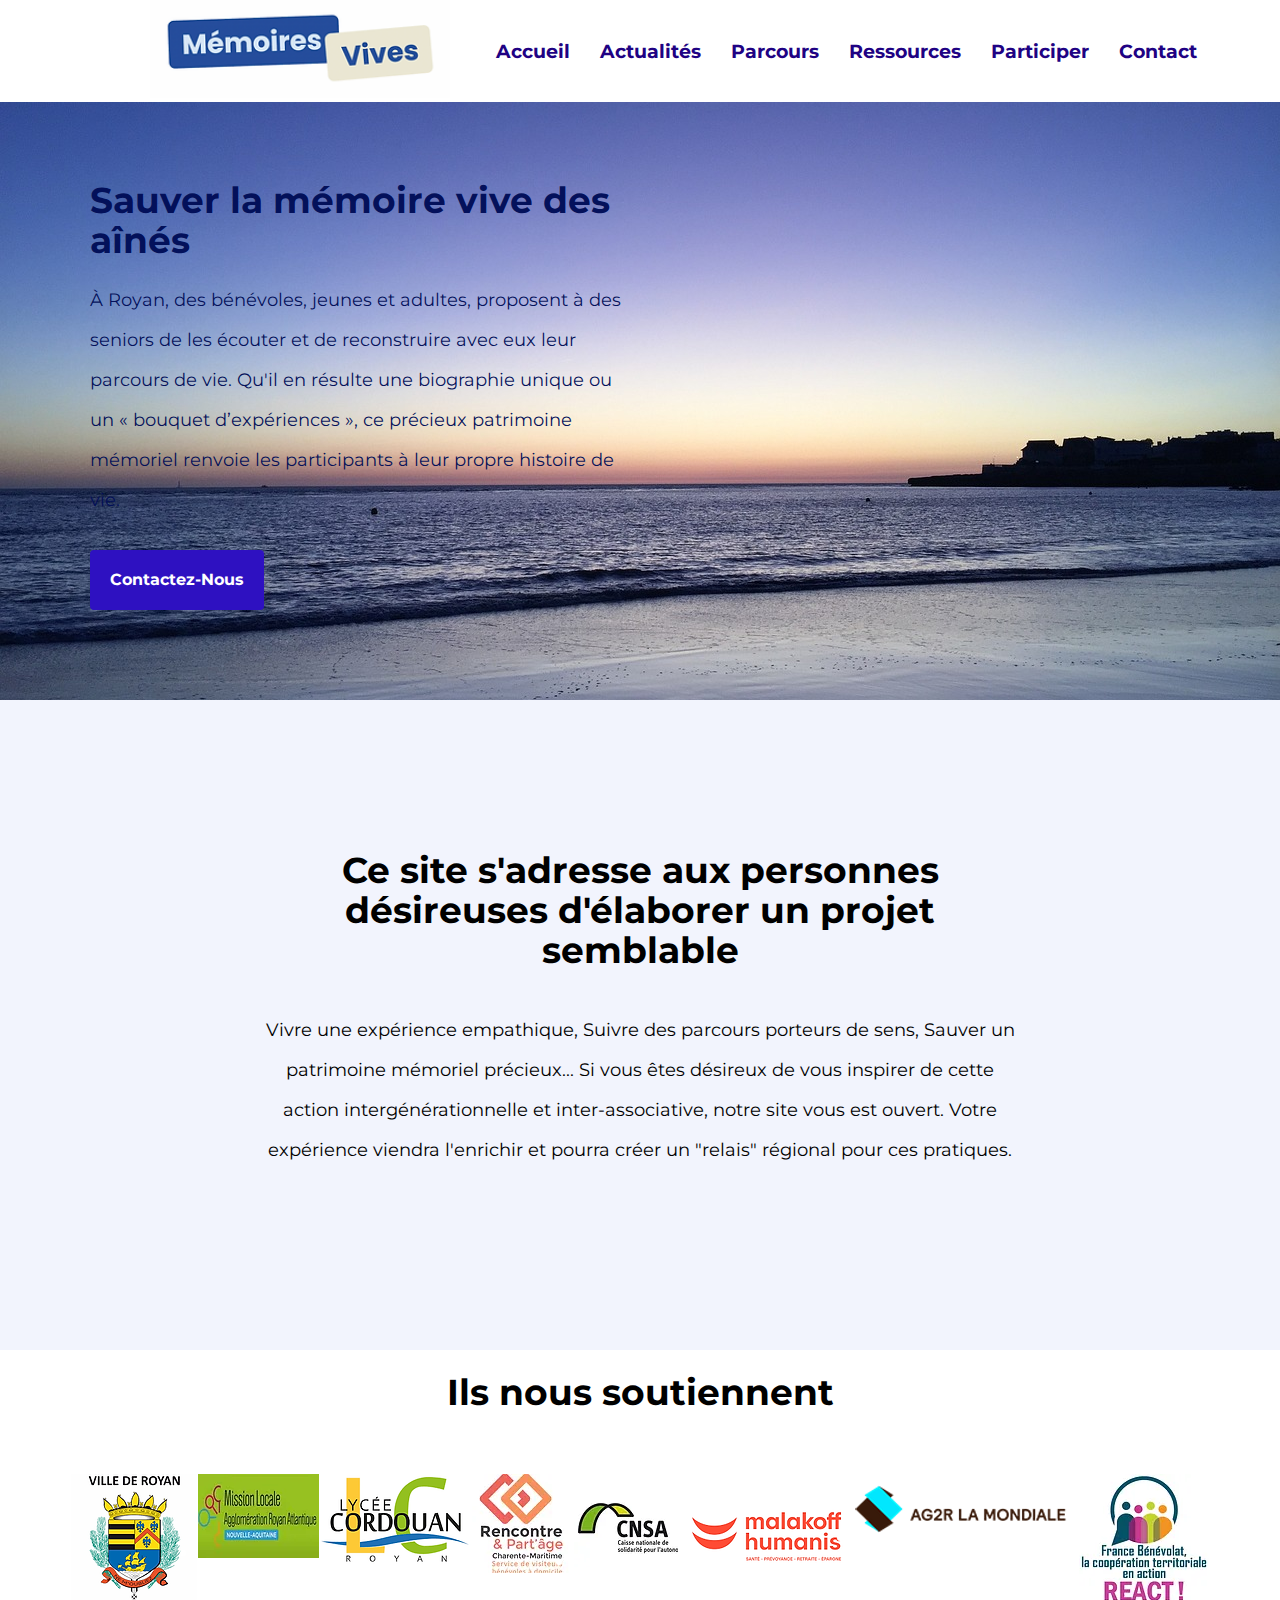
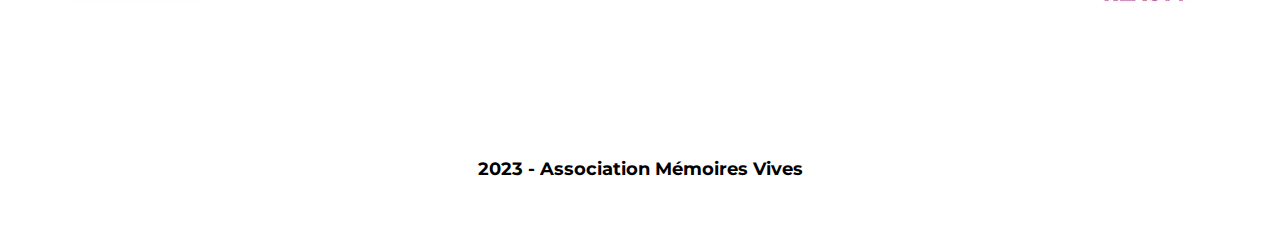
==== index.html @ 6edf2faa "first commit" ====
<!DOCTYPE html>
<html lang="en">
  <head>
    <meta charset="UTF-8" />
    <meta http-equiv="X-UA-Compatible" content="IE=edge" />
    <meta name="viewport" content="width=device-width, initial-scale=1.0" />
    <title>Mémoires Vives</title>
    <link rel="stylesheet" type="text/css" href="styles.css" />
    <style>
      @import url("https://fonts.googleapis.com/css2?family=Montserrat:wght@500;700&display=swap");
    </style>
  </head>
  <body>
    <header class="navbar">
      <div class="logo">
        <a href="index.html"> <img src="assets/logo.jpg" alt="Logo" /></a>
      </div>
      <nav>
        <ul>
          <li><a href="index.html">Accueil</a></li>
          <li><a href="#">Actualités</a></li>
          <li><a href="#">Parcours</a></li>
          <li><a href="#">Ressources</a></li>
          <li><a href="#">Participer</a></li>
          <li><a href="contact.html">Contact</a></li>
        </ul>
      </nav>
    </header>

    <section class="hero-section">
      <div class="hero-content">
        <h1>Sauver la mémoire vive des aînés</h1>
        <p>
          À Royan, des bénévoles, jeunes et adultes, proposent à des seniors de
          les écouter et de reconstruire avec eux leur parcours de vie. Qu'il en
          résulte une biographie unique ou un « bouquet d’expériences », ce
          précieux patrimoine mémoriel renvoie les participants à leur propre
          histoire de vie.
        </p>
        <a href="contact.html" class="button">Contactez-Nous</a>
      </div>
    </section>

    <section class="content-section">
      <h2>
        Ce site s'adresse aux personnes désireuses d'élaborer un projet
        semblable
      </h2>
      <p>
        Vivre une expérience empathique, Suivre des parcours porteurs de sens,
        Sauver un patrimoine mémoriel précieux... Si vous êtes désireux de vous
        inspirer de cette action intergénérationnelle et inter-associative,
        notre site vous est ouvert. Votre expérience viendra l'enrichir et
        pourra créer un "relais" régional pour ces pratiques.
      </p>
    </section>

    <footer>
      <div class="support-section">
        <h2>Ils nous soutiennent</h2>
        <ul>
          <li>
            <a href="https://www.ville-royan.fr/"
              ><img src="assets/MairieRoyan.jpg" alt="MairieRoyan"
            /></a>
          </li>
          <li>
            <a href="https://www.ml-pays-royannais.com/"
              ><img src="assets/MissionLocale.png" alt="MissionLocale"
            /></a>
          </li>
          <li>
            <a href="https://lycee-cordouan.fr/"
              ><img src="assets/Cordouan.png" alt="Cordouan"
            /></a>
          </li>
          <li>
            <a href="https://la.charente-maritime.fr/actualites/rencontres-et-partages-une-nouvelle-convention-en-saintonge-romane"
              ><img src="assets/RencontrePartage.png" alt="RencontrePartage"
            /></a>
          </li>
          <li>
            <a href="https://www.cnsa.fr/annuaire-des-mdph/mdph-17"
              ><img src="assets/cnsa.png" alt="cnsa"
            /></a>
          </li>
          <li>
            <a href="https://www.royan-accueil.com/"
              ><img src="assets/Malakoff.png" alt="Malakoff"
            /></a>
          </li>
          <li>
            <a href="https://www.ag2rlamondiale.fr/groupe/nos-engagements/fondation-d-entreprise-ag2r-la-mondiale"
              ><img src="assets/AG2R.png" alt="AG2R"
            /></a>
          </li>
          <li>
            <a href="https://www.francebenevolat.org/accueil/presse/le-b-n-volat-au-c-ur-des-enjeux-de-soci-t"
              ><img src="assets/FranceBenevolat.png" alt="francebenevolat"
            /></a>
          </li>
        </ul>
      </div>
      <p>2023 - Association Mémoires Vives</p>
    </footer>
  </body>
</html>
---- styles.css ----
* {
  margin: 0;
  padding: 0;
  box-sizing: border-box;
}

body {
  font-family: 'Montserrat', sans-serif;
}

.navbar {
  background-color: #ffffff;
  display: flex;
  justify-content: space-between;
  align-items: center;
  position: fixed;
  top: 0;
  left: 0;
  width: 100%;
  z-index: 999;
}

.navbar .logo img {
  width: 300px;
  margin-left: 50%;
}

.navbar nav ul {
  list-style-type: none;
  margin-right: 10%;
  font-size: larger;
  font-weight: bold;
  display: flex;
  justify-content: flex-end; 
}

.navbar nav ul li {
  padding-left: 10px; 
}

.navbar nav ul li a {
  color: #200283;
  text-decoration: none;
  padding: 10px;
  transition: background-color 0.6s ease;
}

.navbar nav ul li a:hover {
  background-color: #cbdfff;
  padding: 10px;
}

.hero-section {
  background-image: url('/assets/background.jpg');
  margin-top: 90px;
  line-height: 40px;
  background-size: cover;
  background-position: right center;
  color: #010e58fb;
  padding: 90px;
  display: flex;
  align-items: center;
}

.hero-section .hero-content {
  max-width: 50%;
}

.hero-section h1 {
  font-size: 36px;
  margin-bottom: 20px;
}

.hero-section p {
  font-size: 18px;
  margin-bottom: 30px;
}

.button {
  display: inline-block;
  background-color: #2e11c1;
  color: #ffffff;
  padding: 10px 20px;
  border-radius: 4px;
  text-decoration: none;
  font-weight: bold;
  transition: background-color 0.3s ease;
}

.button:hover {
  background-color: #eee;
}

.content-section {
  background-color: #eff2fcd1;
  padding: 40px;
  line-height: 40px;
  display: flex;
  flex-direction: column;
  padding-left: 20%;
  padding-right: 20%;
  align-items: center;
  text-align: center;
  padding-top: 150px;
  padding-bottom: 150px;
}

h2 {
  font-size: 36px;
  color: #000000;
}

.content-section p {
  font-size: 18px;
  margin-bottom: 30px;
  margin-top: 40px;
}

footer {
  background-color: #ffffff;
  padding: 20px;
  text-align: center;
  color: #000000;
  font-size: 14px;
}

footer p {
  color: rgb(0, 0, 0);
  margin-top: 150px;
  margin-bottom: 50px;
  font-weight: bold;
}


.support-section ul {
  display: flex;
  justify-content: space-around;
  margin: 60px 50px;
}


/*Form*/

.form-section {
  padding: 40px;
  text-align: center;
  background-color: #aec3f65a;
  margin-top: 100px;
}

.form-section h1 {
  font-size: 20px;
  margin-bottom: 10px;
  text-align: center;

}

.form-container {
  max-width: 600px;
  margin: 30px auto;
  background-color: #0320e04c;
  padding: 20px;
  border-radius: 4px;
  box-shadow: 1 2px 4px rgba(157, 0, 193, 0.1);
}

.form-container h2 {
  font-size: 20px;
  margin-bottom: 15px;
}

.form-container label {
  display: block;
  margin-bottom: 10px;
  font-weight: bold;
}

.form-container input,
.form-container textarea {
  width: 100%;
  padding: 10px;
  border-radius: 4px;
  border: 1px solid #ddd;
  margin-bottom: 20px;
}

.form-container textarea {
  resize: vertical;
}

.form-container button {
  display: inline-block;
  background-color: #333;
  color: #fff;
  padding: 10px 20px;
  border: none;
  border-radius: 4px;
  text-decoration: none;
  font-weight: bold;
  transition: background-color 0.3s ease;
  cursor: pointer;
}

.form-container button:hover {
  background-color: #555;
}

footer {
  padding: 20px;
  text-align: center;
  color: #fff;
  font-size: 18px;
}


/*Media Queries*/

@media (max-width: 1200px) {
  .navbar {
    flex-direction: column;
  }

  .navbar .logo {
    margin-bottom: 10px;
    margin-right: 45%;
  }

  .navbar nav {

    margin: 0 auto;
    padding-left: 50px;
  }

  .hero-section {
    padding: 40px;
    margin-top: 200px;
  }

  .hero-section .hero-content {
    max-width: 100%;
  }

  .hero-section h1 {
    font-size: 24px;
  }

  .hero-section p {
    font-size: 16px;
    margin-bottom: 20px;
    width: 100%;
  }

  .content-section {
    padding: 20px;
  }

  .content-section h2 {
    font-size: 20px;
    margin-bottom: 15px;
  }

  .form-section {
    padding: 40px;
  }

  .form-container {
    padding: 20px;
  }

  .form-container h2 {
    font-size: 20px;
    margin-bottom: 15px;
  }

  .form-container input,
  .form-container textarea {
    margin-bottom: 15px;
  }
}
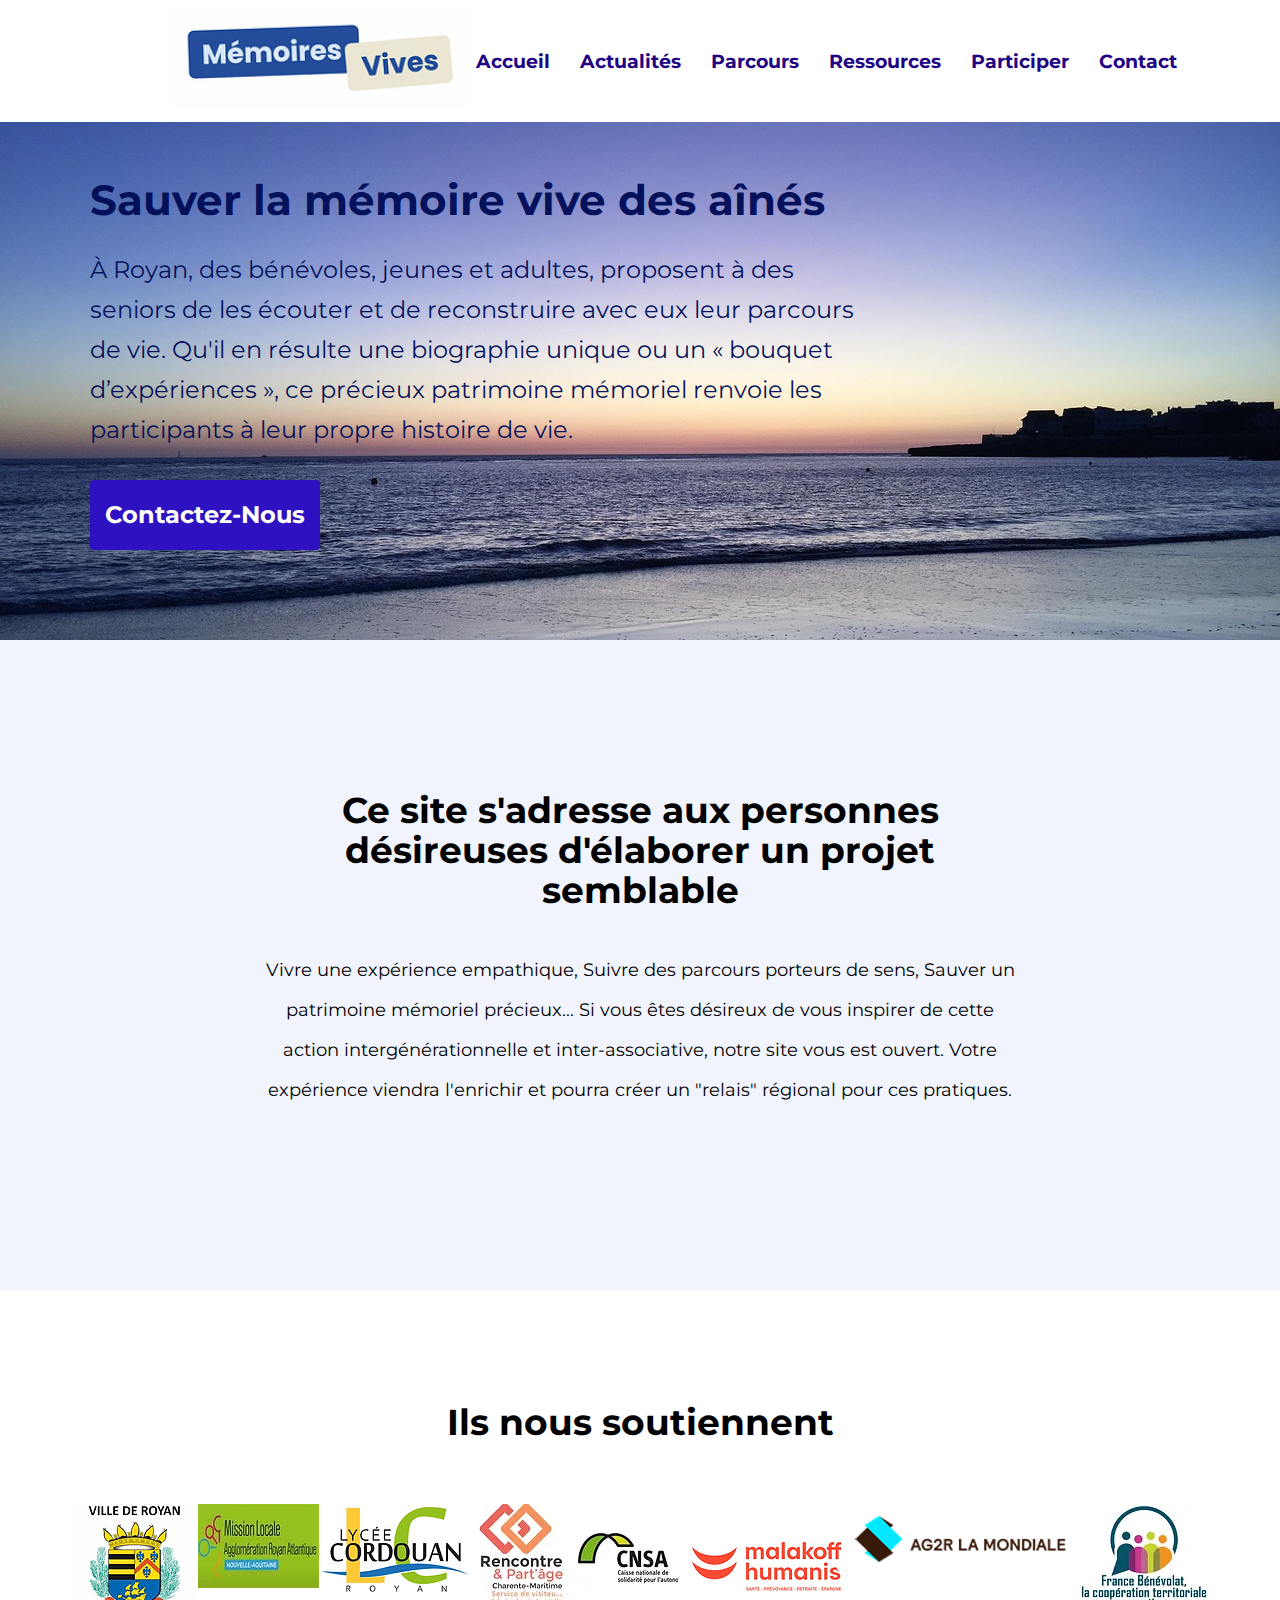
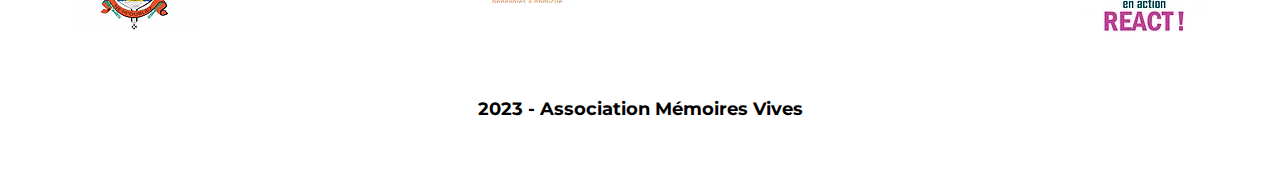
==== commit 67415a21: "Hamburger Menu + Media Queries" ====
--- a/index.html
+++ b/index.html
@@ -13,10 +13,11 @@
   <body>
     <header class="navbar">
       <div class="logo">
-        <a href="index.html"> <img src="assets/logo.jpg" alt="Logo" /></a>
+        <a href="index.html"><img src="assets/logo.jpg" alt="Logo" /></a>
       </div>
+      <div class="menu-toggle">&#9776;</div>
       <nav>
-        <ul>
+        <ul class="menu">
           <li><a href="index.html">Accueil</a></li>
           <li><a href="#">Actualités</a></li>
           <li><a href="#">Parcours</a></li>
@@ -30,13 +31,14 @@
     <section class="hero-section">
       <div class="hero-content">
         <h1>Sauver la mémoire vive des aînés</h1>
+        <div class="boxMobile">
         <p>
           À Royan, des bénévoles, jeunes et adultes, proposent à des seniors de
           les écouter et de reconstruire avec eux leur parcours de vie. Qu'il en
           résulte une biographie unique ou un « bouquet d’expériences », ce
           précieux patrimoine mémoriel renvoie les participants à leur propre
           histoire de vie.
-        </p>
+        </p></div>
         <a href="contact.html" class="button">Contactez-Nous</a>
       </div>
     </section>
@@ -103,5 +105,6 @@
       </div>
       <p>2023 - Association Mémoires Vives</p>
     </footer>
+  <script src="menu.js"></script>
   </body>
 </html>
--- a/styles.css
+++ b/styles.css
@@ -18,6 +18,19 @@
   left: 0;
   width: 100%;
   z-index: 999;
+  padding: 10px 20px;
+}
+
+
+.menu-toggle {
+  display: none;
+  font-size: 24px;
+  cursor: pointer;
+}
+
+nav.active ul {
+  justify-content: center;
+  align-items: center;
 }
 
 .navbar .logo img {
@@ -42,16 +55,18 @@
   color: #200283;
   text-decoration: none;
   padding: 10px;
+  border-radius: 16px;
   transition: background-color 0.6s ease;
 }
 
 .navbar nav ul li a:hover {
-  background-color: #cbdfff;
+  background-color: #77a9f997;
+  border-radius: 16px;
   padding: 10px;
 }
 
 .hero-section {
-  background-image: url('/assets/background.jpg');
+  background-image: url("assets/background.jpg");
   margin-top: 90px;
   line-height: 40px;
   background-size: cover;
@@ -63,16 +78,16 @@
 }
 
 .hero-section .hero-content {
-  max-width: 50%;
+  max-width: 70%;
 }
 
 .hero-section h1 {
-  font-size: 36px;
-  margin-bottom: 20px;
+  font-size: 42px;
+  margin-bottom: 30px;
 }
 
 .hero-section p {
-  font-size: 18px;
+  font-size: 24px;
   margin-bottom: 30px;
 }
 
@@ -80,15 +95,16 @@
   display: inline-block;
   background-color: #2e11c1;
   color: #ffffff;
-  padding: 10px 20px;
+  padding: 15px 15px;
   border-radius: 4px;
   text-decoration: none;
   font-weight: bold;
+  font-size: 24px;
   transition: background-color 0.3s ease;
 }
 
 .button:hover {
-  background-color: #eee;
+  background-color: #140097;
 }
 
 .content-section {
@@ -122,11 +138,11 @@
   text-align: center;
   color: #000000;
   font-size: 14px;
+  margin-top: 90px;
 }
 
 footer p {
   color: rgb(0, 0, 0);
-  margin-top: 150px;
   margin-bottom: 50px;
   font-weight: bold;
 }
@@ -216,13 +232,14 @@
 /*Media Queries*/
 
 @media (max-width: 1200px) {
+
   .navbar {
     flex-direction: column;
   }
 
   .navbar .logo {
     margin-bottom: 10px;
-    margin-right: 45%;
+    margin-right: 50% ;
   }
 
   .navbar nav {
@@ -241,11 +258,11 @@
   }
 
   .hero-section h1 {
+    font-size: 42px;
+  }
+
+  .hero-section p {
     font-size: 24px;
-  }
-
-  .hero-section p {
-    font-size: 16px;
     margin-bottom: 20px;
     width: 100%;
   }
@@ -260,11 +277,13 @@
   }
 
   .form-section {
+    margin-top: 200px;;
     padding: 40px;
   }
 
   .form-container {
     padding: 20px;
+    width: 100%;
   }
 
   .form-container h2 {
@@ -276,8 +295,65 @@
   .form-container textarea {
     margin-bottom: 15px;
   }
-}
-
-
-
-
+  .support-section ul {
+    display: flex;
+    flex-direction: row;
+    flex-wrap: wrap;
+    justify-content: center;
+    align-items: stretch;
+    align-content: stretch;
+  }
+}
+
+
+@media (max-width: 768px) {
+  .navbar {
+    flex-direction: column;
+    align-items: flex-start;
+  }
+
+  .navbar .logo img {
+    margin-bottom: 10px;
+    margin-left: 0;
+  }
+
+  nav {
+    display: none;
+    width: 100%;
+    margin-top: 10px;
+  }
+
+  nav.active {
+    display: flex;
+    flex-direction: column;
+    align-items: flex-start;
+  }
+
+  nav ul {
+    flex-direction: column;
+    align-items: flex-start;
+    padding: 10px 0;
+  }
+
+  nav ul li {
+    padding: 5px 0;
+  }
+
+  .menu-toggle {
+    display: block;
+  }
+
+  .support-section ul {
+    display: flex;
+    flex-direction: row;
+    flex-wrap: wrap;
+    justify-content: center;
+    align-items: stretch;
+    align-content: stretch;
+  }
+  .boxMobile {
+    background-color: rgba(169, 163, 243, 0.814);
+  }
+}
+
+
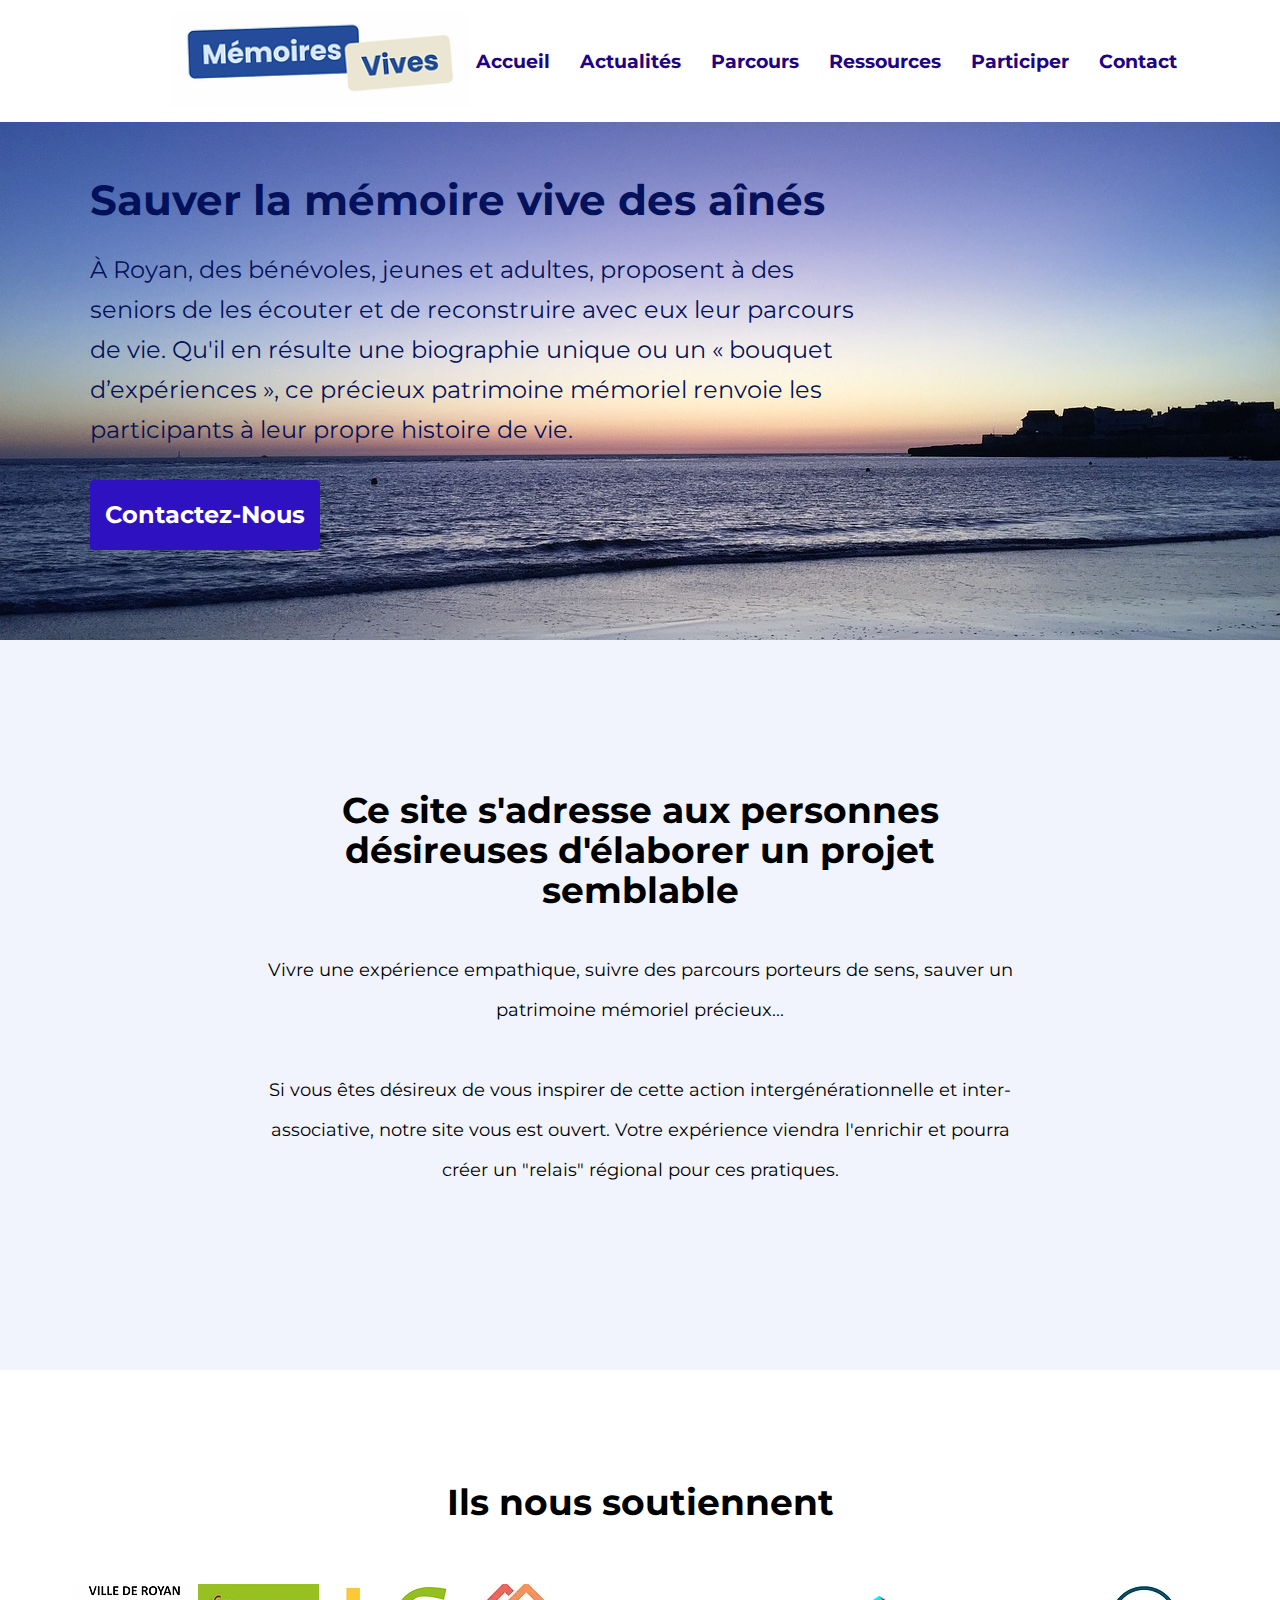
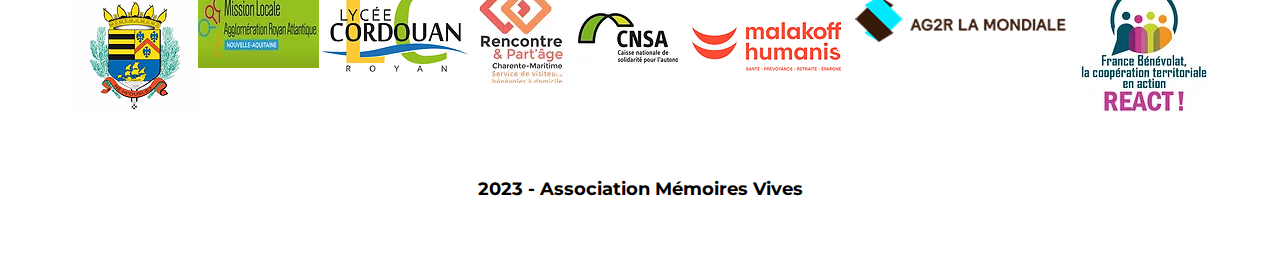
==== commit 29fd4dc6: "correcting stuff" ====
--- a/index.html
+++ b/index.html
@@ -31,14 +31,13 @@
     <section class="hero-section">
       <div class="hero-content">
         <h1>Sauver la mémoire vive des aînés</h1>
-        <div class="boxMobile">
         <p>
           À Royan, des bénévoles, jeunes et adultes, proposent à des seniors de
           les écouter et de reconstruire avec eux leur parcours de vie. Qu'il en
           résulte une biographie unique ou un « bouquet d’expériences », ce
           précieux patrimoine mémoriel renvoie les participants à leur propre
           histoire de vie.
-        </p></div>
+        </p>
         <a href="contact.html" class="button">Contactez-Nous</a>
       </div>
     </section>
@@ -49,11 +48,12 @@
         semblable
       </h2>
       <p>
-        Vivre une expérience empathique, Suivre des parcours porteurs de sens,
-        Sauver un patrimoine mémoriel précieux... Si vous êtes désireux de vous
-        inspirer de cette action intergénérationnelle et inter-associative,
-        notre site vous est ouvert. Votre expérience viendra l'enrichir et
-        pourra créer un "relais" régional pour ces pratiques.
+        Vivre une expérience empathique, suivre des parcours porteurs de sens,
+        sauver un patrimoine mémoriel précieux... <br /><br />
+        Si vous êtes désireux de vous inspirer de cette action
+        intergénérationnelle et inter-associative, notre site vous est ouvert.
+        Votre expérience viendra l'enrichir et pourra créer un "relais" régional
+        pour ces pratiques.
       </p>
     </section>
 
@@ -77,7 +77,8 @@
             /></a>
           </li>
           <li>
-            <a href="https://la.charente-maritime.fr/actualites/rencontres-et-partages-une-nouvelle-convention-en-saintonge-romane"
+            <a
+              href="https://la.charente-maritime.fr/actualites/rencontres-et-partages-une-nouvelle-convention-en-saintonge-romane"
               ><img src="assets/RencontrePartage.png" alt="RencontrePartage"
             /></a>
           </li>
@@ -92,12 +93,14 @@
             /></a>
           </li>
           <li>
-            <a href="https://www.ag2rlamondiale.fr/groupe/nos-engagements/fondation-d-entreprise-ag2r-la-mondiale"
+            <a
+              href="https://www.ag2rlamondiale.fr/groupe/nos-engagements/fondation-d-entreprise-ag2r-la-mondiale"
               ><img src="assets/AG2R.png" alt="AG2R"
             /></a>
           </li>
           <li>
-            <a href="https://www.francebenevolat.org/accueil/presse/le-b-n-volat-au-c-ur-des-enjeux-de-soci-t"
+            <a
+              href="https://www.francebenevolat.org/accueil/presse/le-b-n-volat-au-c-ur-des-enjeux-de-soci-t"
               ><img src="assets/FranceBenevolat.png" alt="francebenevolat"
             /></a>
           </li>
@@ -105,6 +108,6 @@
       </div>
       <p>2023 - Association Mémoires Vives</p>
     </footer>
-  <script src="menu.js"></script>
+    <script src="menu.js"></script>
   </body>
 </html>
--- a/styles.css
+++ b/styles.css
@@ -5,7 +5,7 @@
 }
 
 body {
-  font-family: 'Montserrat', sans-serif;
+  font-family: "Montserrat", sans-serif;
 }
 
 .navbar {
@@ -21,7 +21,6 @@
   padding: 10px 20px;
 }
 
-
 .menu-toggle {
   display: none;
   font-size: 24px;
@@ -44,11 +43,11 @@
   font-size: larger;
   font-weight: bold;
   display: flex;
-  justify-content: flex-end; 
+  justify-content: flex-end;
 }
 
 .navbar nav ul li {
-  padding-left: 10px; 
+  padding-left: 10px;
 }
 
 .navbar nav ul li a {
@@ -147,13 +146,11 @@
   font-weight: bold;
 }
 
-
 .support-section ul {
   display: flex;
   justify-content: space-around;
   margin: 60px 50px;
 }
-
 
 /*Form*/
 
@@ -168,7 +165,6 @@
   font-size: 20px;
   margin-bottom: 10px;
   text-align: center;
-
 }
 
 .form-container {
@@ -228,25 +224,32 @@
   font-size: 18px;
 }
 
-
 /*Media Queries*/
 
-@media (max-width: 1200px) {
-
+@media (max-width: 1250px) {
   .navbar {
     flex-direction: column;
+    align-items: center;
   }
 
   .navbar .logo {
+    display: flex;
+    justify-content: center;
+    align-items: center;
     margin-bottom: 10px;
-    margin-right: 50% ;
+    margin-left: 0;
+  }
+
+  .navbar .logo img {
+    width: 300px;
+    margin-left: 0;
   }
 
   .navbar nav {
-
     margin: 0 auto;
     padding-left: 50px;
   }
+  
 
   .hero-section {
     padding: 40px;
@@ -277,7 +280,7 @@
   }
 
   .form-section {
-    margin-top: 200px;;
+    margin-top: 200px;
     padding: 40px;
   }
 
@@ -303,30 +306,31 @@
     align-items: stretch;
     align-content: stretch;
   }
-}
-
+  .hero-section {
+    background-image: none;
+    background-color: rgba(187, 193, 255, 0.715);
+  }
+}
 
 @media (max-width: 768px) {
-  .navbar {
-    flex-direction: column;
-    align-items: flex-start;
-  }
-
-  .navbar .logo img {
-    margin-bottom: 10px;
-    margin-left: 0;
+
+  .hero-section {
+    background-image: none;
   }
 
   nav {
     display: none;
-    width: 100%;
     margin-top: 10px;
+  }
+
+  .navbar nav {
+    padding-left: 0;
   }
 
   nav.active {
     display: flex;
     flex-direction: column;
-    align-items: flex-start;
+    align-items: cenetr;
   }
 
   nav ul {
@@ -355,5 +359,3 @@
     background-color: rgba(169, 163, 243, 0.814);
   }
 }
-
-
